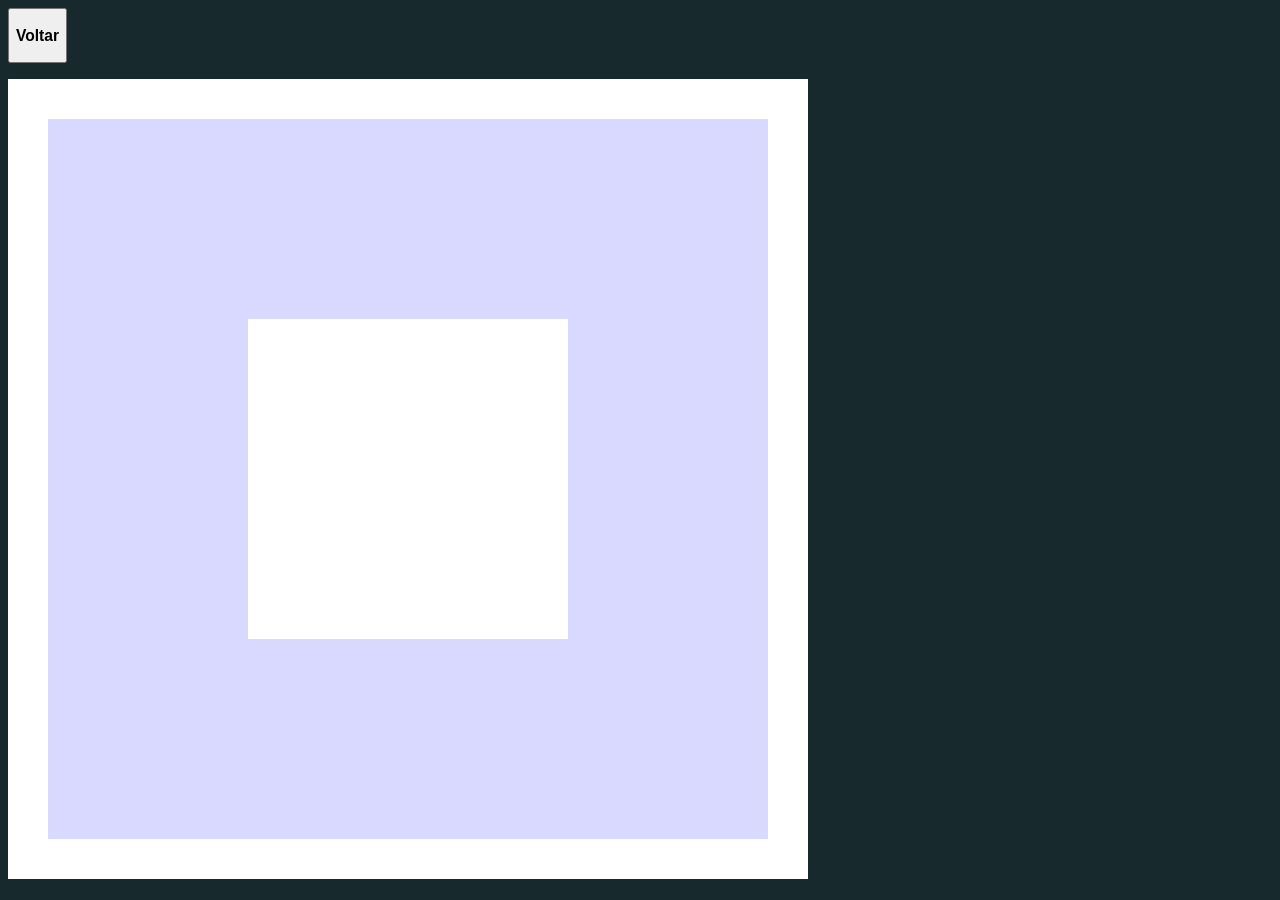
==== disco-quadrado/index.html @ c5f1d434 "1.0 ATIVIDADE PRONTA - Botão voltar adicionado - Questão 2 resolvida - Paleta de cores trocada" ====
<!DOCTYPE html>
<html lang="pt-BR">
    <head>
        <meta charset="UTF-8">
        <meta name="viewport" content="width=device-width, initial-scale=1.0">
        <title>Poligono Regular</title>
        
        <link rel="stylesheet" href="..\estilos.css">
    </head>
    <body>
        <a href="../"><button><h3>Voltar</h3></button></a>
        <p></p>
        <div class="container">
            <canvas class="example-canvas" width="800" height="800" id="output"></canvas>
            <div>

            </div>
        </div>
        <script src="main.js"></script>
    </body>
</html>
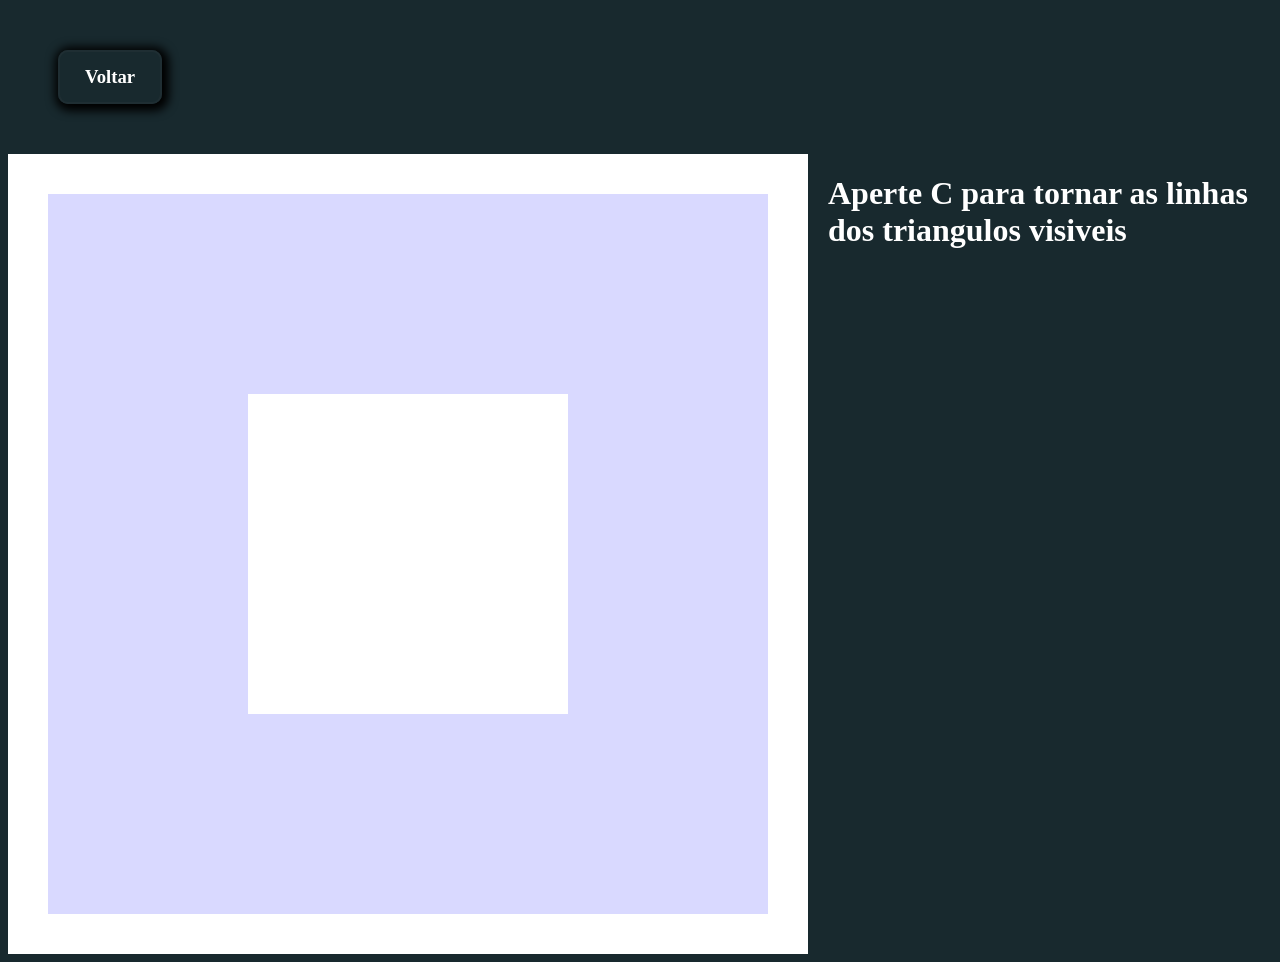
==== commit 2983cb7d: "1.0.1" ====
--- a/disco-quadrado/index.html
+++ b/disco-quadrado/index.html
@@ -8,12 +8,11 @@
         <link rel="stylesheet" href="..\estilos.css">
     </head>
     <body>
-        <a href="../"><button><h3>Voltar</h3></button></a>
-        <p></p>
+        <a href="../" class="voltar"><h3>Voltar</h3></a>
         <div class="container">
             <canvas class="example-canvas" width="800" height="800" id="output"></canvas>
             <div>
-
+                <h1> Aperte C para tornar as linhas dos triangulos visiveis</h1>
             </div>
         </div>
         <script src="main.js"></script>
